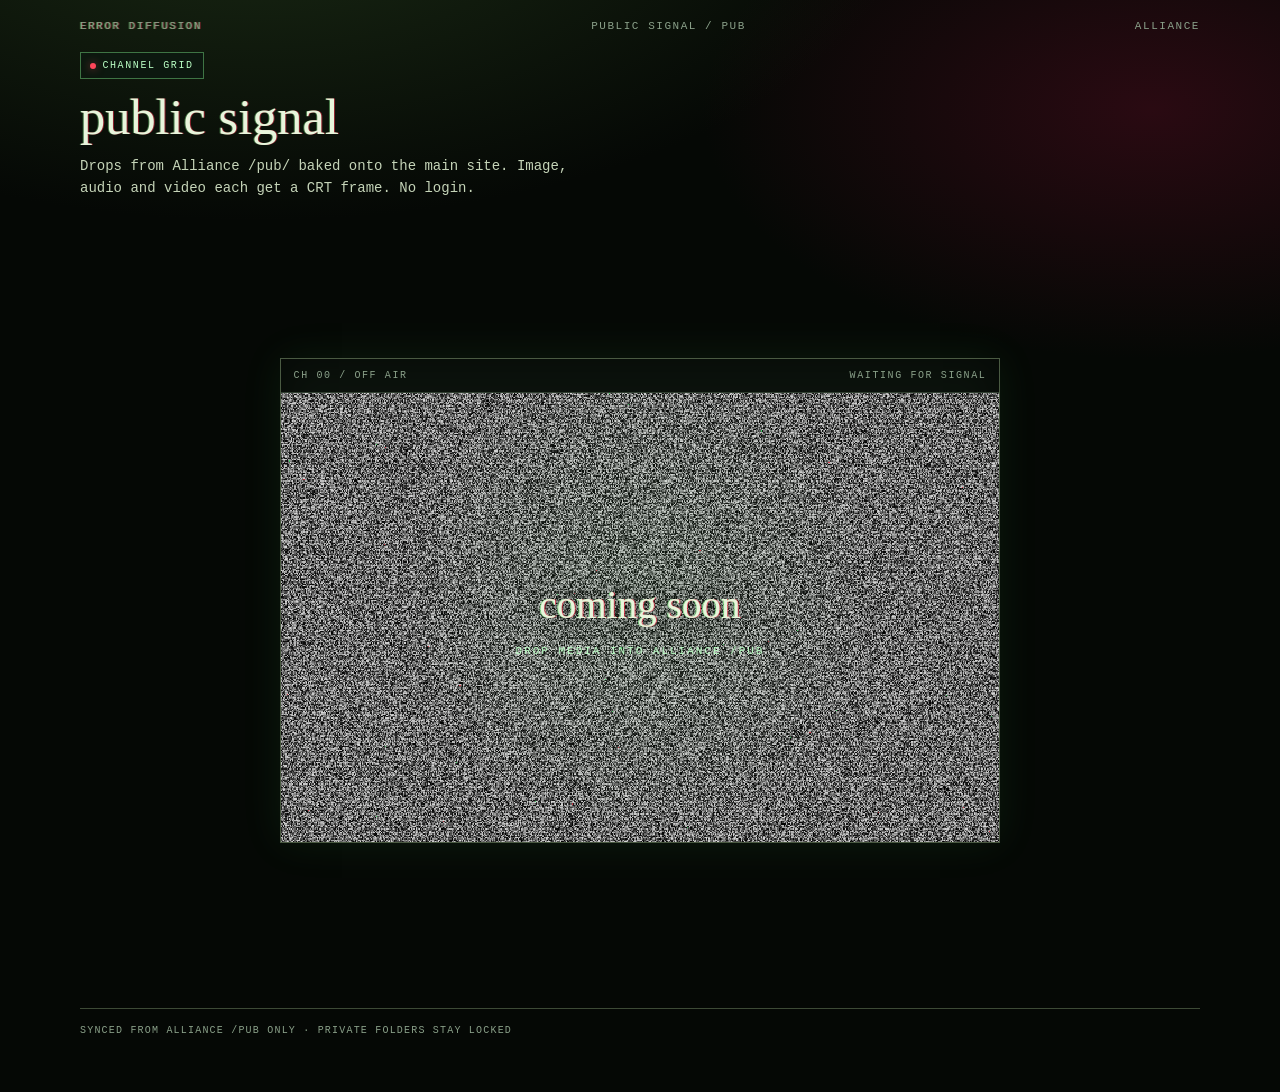
==== public/pub/index.html @ f2b6b057 "Ship public /pub CRT grid with empty-channel static. Alliance drops bake here on a timer; until then" ====
<!doctype html>
<html lang="en">
<head>
  <meta charset="utf-8">
  <meta name="viewport" content="width=device-width, initial-scale=1">
  <meta name="theme-color" content="#050805">
  <title>public signal /pub / Error Diffusion</title>
  <link rel="stylesheet" href="../styles/pub.css?v=20261014-pub1">
</head>
<body>
  <main class="pub-shell">
    <nav class="pub-rail" aria-label="pub navigation">
      <a class="pub-brand" href="/">error diffusion</a>
      <span>public signal / pub</span>
      <a href="https://alliance.errordiffusion.net/">alliance</a>
    </nav>

    <header class="pub-hero">
      <span class="pub-badge"><i aria-hidden="true"></i> channel grid</span>
      <h1>public signal</h1>
      <p>Drops from Alliance <code>/pub/</code> baked onto the main site. Image, audio and video each get a CRT frame. No login.</p>
    </header>

    <section id="pubGrid" class="pub-grid" aria-live="polite"></section>
    <section id="pubEmpty" class="pub-empty" hidden>
      <div class="pub-crt" aria-label="empty channel static">
        <div class="pub-crt-head">
          <span>CH 00 / OFF AIR</span>
          <span>waiting for signal</span>
        </div>
        <div class="pub-crt-glass">
          <canvas class="pub-static" id="pubStatic" width="640" height="360" aria-hidden="true"></canvas>
          <div class="pub-scan" aria-hidden="true"></div>
          <div class="pub-soon">
            <strong>coming soon</strong>
            <span>drop media into alliance /pub</span>
          </div>
        </div>
      </div>
    </section>

    <p class="pub-foot">synced from alliance /pub only · private folders stay locked</p>
  </main>
  <script src="../scripts/pub-channel.js?v=20261014-pub1"></script>
  <script>
    EdiffPub.mountIndex({
      manifestUrl: './manifest.json?v=20261014-pub1',
      grid: document.getElementById('pubGrid'),
      empty: document.getElementById('pubEmpty'),
      staticCanvas: document.getElementById('pubStatic')
    });
  </script>
</body>
</html>
---- public/styles/pub.css ----
:root {
  --pub-ink: #e8f5dc;
  --pub-muted: #8aa089;
  --pub-line: #3d4a36;
  --pub-acid: #8bff94;
  --pub-hot: #ff465a;
  --pub-panel: #0a100b;
  --font-main: "IBM Plex Mono", "Courier New", monospace;
  --font-display: "ED Fraktur", "Cambria Math", serif;
}

* { box-sizing: border-box; }
html, body {
  margin: 0;
  min-height: 100%;
  background:
    radial-gradient(1200px 600px at 20% -10%, #1a2a14 0%, transparent 55%),
    radial-gradient(900px 500px at 90% 10%, #2a0a12 0%, transparent 50%),
    #050805;
  color: var(--pub-ink);
  font: 14px/1.55 var(--font-main);
}

a { color: var(--pub-acid); }
a:hover { color: #e7ff9e; }

.pub-shell {
  width: min(1120px, calc(100% - 2rem));
  margin: 0 auto;
  padding: 1.25rem 0 3rem;
}

.pub-rail {
  display: flex;
  flex-wrap: wrap;
  align-items: center;
  justify-content: space-between;
  gap: 0.75rem 1.25rem;
  margin-bottom: 1.25rem;
  font-size: 11px;
  letter-spacing: 0.14em;
  text-transform: uppercase;
  color: var(--pub-muted);
}

.pub-rail a { text-decoration: none; color: inherit; }
.pub-rail a:hover { color: var(--pub-acid); }
.pub-brand {
  color: var(--pub-acid);
  text-shadow: 1px 0 #ff334f66, -1px 0 #8bff9466;
}

.pub-hero {
  display: grid;
  gap: 0.85rem;
  margin-bottom: 1.5rem;
}

.pub-hero h1 {
  margin: 0;
  font-family: var(--font-display);
  font-size: clamp(2.2rem, 7vw, 3.6rem);
  font-weight: 400;
  line-height: 1.05;
  letter-spacing: 0;
  text-shadow: 1px 0 #ff334f88, -1px 0 #8bff9466;
}

.pub-hero p {
  margin: 0;
  max-width: 38rem;
  color: #c5d4b8;
}

.pub-badge {
  display: inline-flex;
  align-items: center;
  gap: 0.45rem;
  width: fit-content;
  padding: 0.35rem 0.65rem;
  border: 1px solid #8bff9466;
  background: #0c180f;
  color: #baffc4;
  font-size: 10px;
  letter-spacing: 0.16em;
  text-transform: uppercase;
}

.pub-badge i {
  width: 6px;
  height: 6px;
  border-radius: 50%;
  background: var(--pub-hot);
  box-shadow: 0 0 8px #ff465a88;
}

.pub-grid {
  display: grid;
  grid-template-columns: repeat(auto-fill, minmax(220px, 1fr));
  gap: 1rem;
}

.pub-tile {
  display: grid;
  gap: 0.55rem;
  padding: 0.85rem;
  border: 1px solid var(--pub-line);
  background: linear-gradient(180deg, #10180f, #070b08);
  text-decoration: none;
  color: inherit;
  min-height: 180px;
  transition: border-color 180ms ease, box-shadow 180ms ease;
}

.pub-tile:hover {
  border-color: var(--pub-acid);
  box-shadow: 0 0 22px #5aff7833;
}

.pub-tile-screen {
  position: relative;
  aspect-ratio: 16 / 10;
  overflow: hidden;
  border: 3px solid #2a3328;
  border-radius: 8px;
  background: #020403;
  box-shadow: inset 0 0 30px #000, 0 0 0 1px #5aff7818;
}

.pub-tile-screen img,
.pub-tile-screen video {
  width: 100%;
  height: 100%;
  object-fit: cover;
  display: block;
  filter: contrast(1.08) saturate(1.1);
}

.pub-tile-meta {
  display: flex;
  justify-content: space-between;
  gap: 0.5rem;
  font-size: 10px;
  letter-spacing: 0.12em;
  text-transform: uppercase;
  color: var(--pub-muted);
}

.pub-tile-title {
  font-size: 13px;
  line-height: 1.35;
  word-break: break-word;
}

.pub-empty {
  display: grid;
  place-items: center;
  min-height: calc(100svh - 10rem);
}

.pub-crt {
  width: min(720px, 100%);
  border: 1px solid #4a5a42;
  background: #0b120c;
  box-shadow: 0 0 40px #5aff7814, inset 0 0 40px #0008;
}

.pub-crt-head {
  display: flex;
  justify-content: space-between;
  gap: 1rem;
  padding: 0.65rem 0.9rem;
  border-bottom: 1px solid #314031;
  font-size: 10px;
  letter-spacing: 0.16em;
  text-transform: uppercase;
  color: var(--pub-muted);
}

.pub-crt-glass {
  position: relative;
  aspect-ratio: 16 / 10;
  overflow: hidden;
  background: #010201;
}

.pub-static {
  position: absolute;
  inset: 0;
  width: 100%;
  height: 100%;
  opacity: 0.85;
  image-rendering: pixelated;
}

.pub-scan {
  position: absolute;
  inset: 0;
  pointer-events: none;
  background:
    repeating-linear-gradient(
      to bottom,
      transparent 0 2px,
      rgba(0, 0, 0, 0.28) 2px 3px
    );
  mix-blend-mode: multiply;
  opacity: 0.55;
}

.pub-soon {
  position: absolute;
  inset: 0;
  display: grid;
  place-content: center;
  gap: 0.55rem;
  text-align: center;
  padding: 1rem;
  background: radial-gradient(circle at 50% 45%, #8bff9414, transparent 55%);
  z-index: 2;
}

.pub-soon strong {
  font-family: var(--font-display);
  font-size: clamp(1.8rem, 6vw, 2.8rem);
  font-weight: 400;
  letter-spacing: 0;
  text-shadow: 1px 0 #ff334faa, -1px 0 #8bff94aa, 0 0 24px #000;
}

.pub-soon span {
  font-size: 11px;
  letter-spacing: 0.18em;
  text-transform: uppercase;
  color: #baffc4;
}

.pub-channel {
  display: grid;
  gap: 1rem;
}

.pub-stage {
  border: 1px solid #4a5a42;
  background: #0b120c;
}

.pub-stage-glass {
  position: relative;
  min-height: 280px;
  aspect-ratio: 16 / 9;
  overflow: hidden;
  background: #010201;
}

.pub-stage-glass img,
.pub-stage-glass video,
.pub-stage-glass audio {
  width: 100%;
  height: 100%;
  object-fit: contain;
  display: block;
  background: #000;
}

.pub-stage-glass audio {
  height: auto;
  margin-top: 42%;
  padding: 0 1rem;
}

.pub-wave {
  position: absolute;
  left: 0;
  right: 0;
  bottom: 0;
  height: 88px;
  width: 100%;
  pointer-events: none;
  opacity: 0.9;
  mix-blend-mode: screen;
}

.pub-runes {
  display: flex;
  gap: 0.35rem;
  flex-wrap: wrap;
}

.pub-rune {
  width: 28px;
  height: 28px;
  background: url('../assets/dsp-glyphs.png') 0 0 / 300% 200% no-repeat;
  opacity: 0.85;
}

.pub-rune.r1 { background-position: 0 0; }
.pub-rune.r2 { background-position: 50% 0; }
.pub-rune.r3 { background-position: 100% 0; }
.pub-rune.r4 { background-position: 0 100%; }
.pub-rune.r5 { background-position: 50% 100%; }
.pub-rune.r6 { background-position: 100% 100%; }

.pub-foot {
  margin-top: 2rem;
  padding-top: 1rem;
  border-top: 1px solid var(--pub-line);
  font-size: 10px;
  letter-spacing: 0.12em;
  text-transform: uppercase;
  color: var(--pub-muted);
}

@media (max-width: 700px) {
  .pub-shell { width: calc(100% - 1.25rem); }
  .pub-stage-glass { aspect-ratio: 4 / 3; min-height: 220px; }
}

@media (prefers-reduced-motion: reduce) {
  .pub-static { opacity: 0.35; }
}
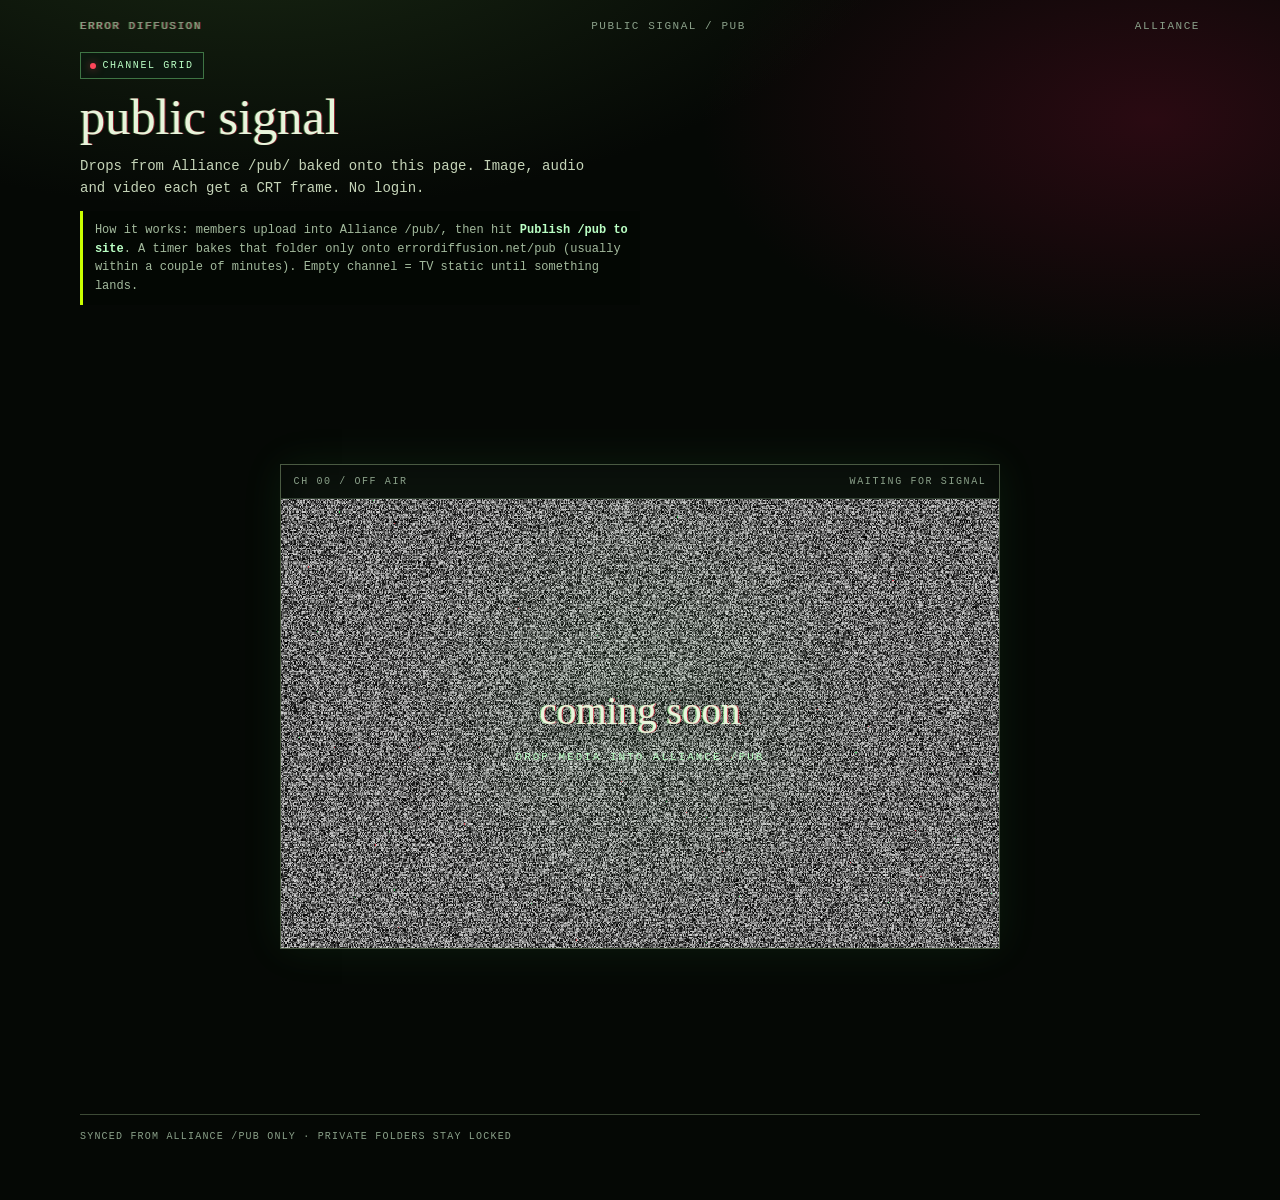
==== commit c902535e: "Explain how /pub bake works on the public channel page. Co-authored-by: Cursor <cursoragent@cursor.c" ====
--- a/public/pub/index.html
+++ b/public/pub/index.html
@@ -5,7 +5,7 @@
   <meta name="viewport" content="width=device-width, initial-scale=1">
   <meta name="theme-color" content="#050805">
   <title>public signal /pub / Error Diffusion</title>
-  <link rel="stylesheet" href="../styles/pub.css?v=20261014-pub1">
+  <link rel="stylesheet" href="../styles/pub.css?v=20261014-pub2">
 </head>
 <body>
   <main class="pub-shell">
@@ -18,7 +18,8 @@
     <header class="pub-hero">
       <span class="pub-badge"><i aria-hidden="true"></i> channel grid</span>
       <h1>public signal</h1>
-      <p>Drops from Alliance <code>/pub/</code> baked onto the main site. Image, audio and video each get a CRT frame. No login.</p>
+      <p>Drops from Alliance <code>/pub/</code> baked onto this page. Image, audio and video each get a CRT frame. No login.</p>
+      <p class="pub-how">How it works: members upload into Alliance <code>/pub/</code>, then hit <b>Publish /pub to site</b>. A timer bakes that folder only onto <code>errordiffusion.net/pub</code> (usually within a couple of minutes). Empty channel = TV static until something lands.</p>
     </header>
 
     <section id="pubGrid" class="pub-grid" aria-live="polite"></section>
@@ -41,10 +42,10 @@
 
     <p class="pub-foot">synced from alliance /pub only · private folders stay locked</p>
   </main>
-  <script src="../scripts/pub-channel.js?v=20261014-pub1"></script>
+  <script src="../scripts/pub-channel.js?v=20261014-pub2"></script>
   <script>
     EdiffPub.mountIndex({
-      manifestUrl: './manifest.json?v=20261014-pub1',
+      manifestUrl: './manifest.json?v=20261014-pub2',
       grid: document.getElementById('pubGrid'),
       empty: document.getElementById('pubEmpty'),
       staticCanvas: document.getElementById('pubStatic')
--- a/public/styles/pub.css
+++ b/public/styles/pub.css
@@ -71,6 +71,18 @@
   max-width: 38rem;
   color: #c5d4b8;
 }
+
+.pub-how {
+  max-width: 40rem !important;
+  padding: 0.7rem 0.85rem;
+  border-left: 3px solid #caff00;
+  background: rgba(2, 6, 3, 0.55);
+  font-size: 12px;
+  line-height: 1.55;
+  color: #a4bb9e !important;
+}
+
+.pub-how b { color: #baffc4; font-weight: 700; }
 
 .pub-badge {
   display: inline-flex;
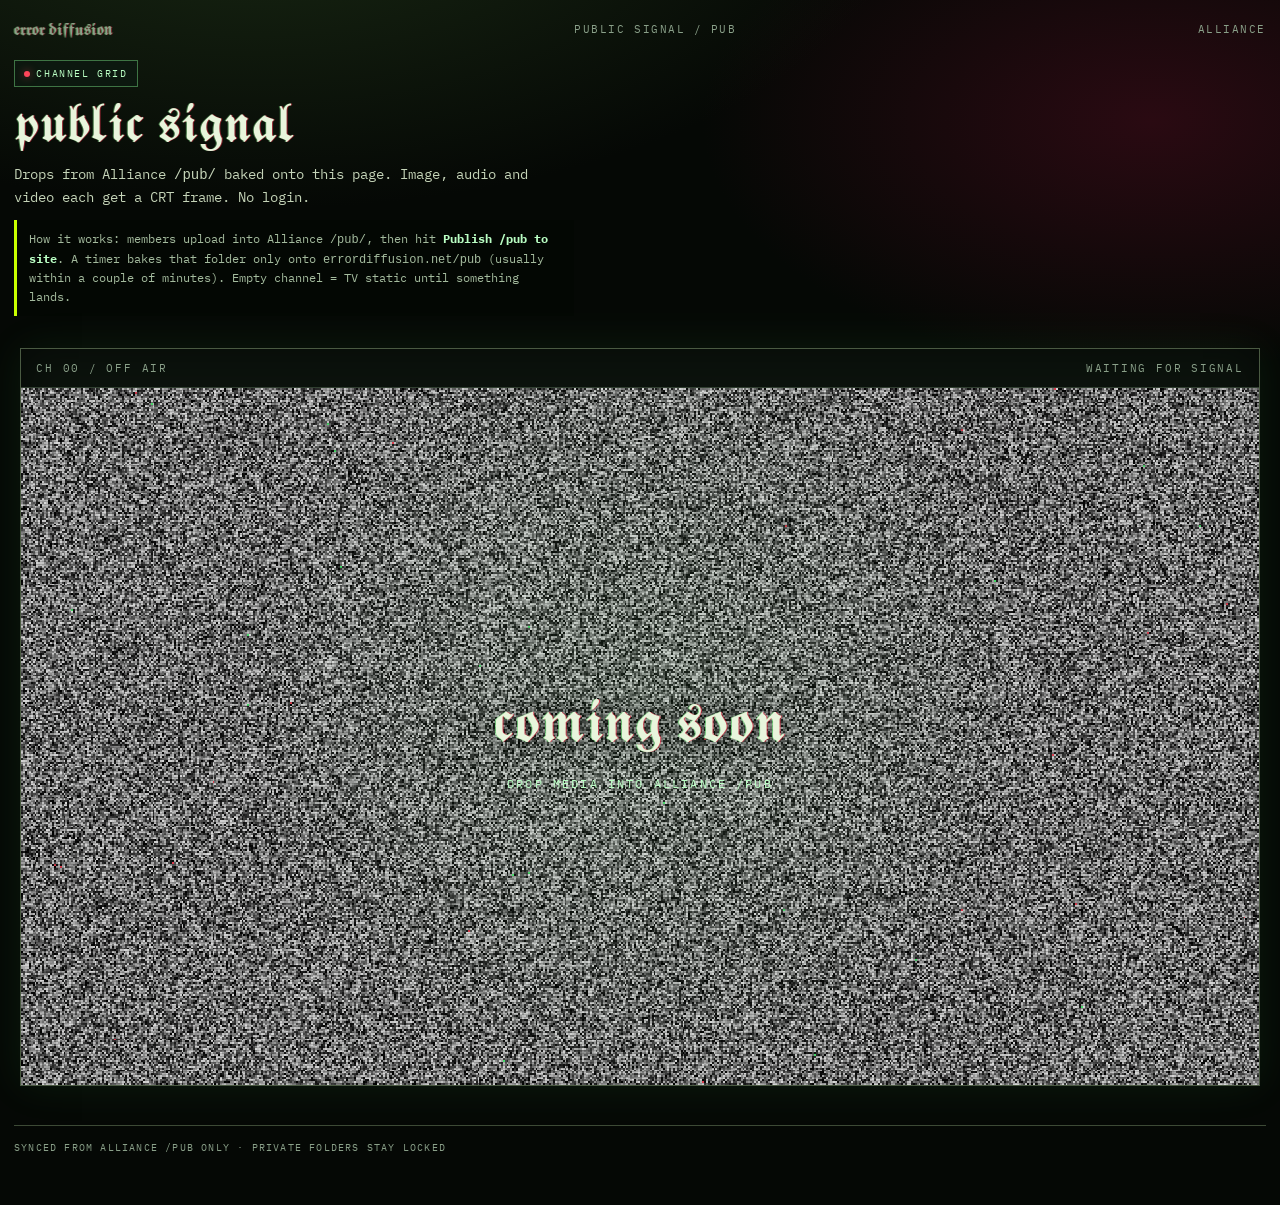
==== commit fc8c74ff: "Load site fonts on /pub CRT frames and enlarge the desktop bezel. Co-authored-by: Cursor <cursoragen" ====
--- a/public/pub/index.html
+++ b/public/pub/index.html
@@ -5,7 +5,10 @@
   <meta name="viewport" content="width=device-width, initial-scale=1">
   <meta name="theme-color" content="#050805">
   <title>public signal /pub / Error Diffusion</title>
-  <link rel="stylesheet" href="../styles/pub.css?v=20261014-pub2">
+  <link rel="preconnect" href="https://fonts.googleapis.com">
+  <link rel="preconnect" href="https://fonts.gstatic.com" crossorigin>
+  <link href="https://fonts.googleapis.com/css2?family=IBM+Plex+Mono:wght@400;600;700&display=swap" rel="stylesheet">
+  <link rel="stylesheet" href="../styles/pub.css?v=20261014-pub3">
 </head>
 <body>
   <main class="pub-shell">
@@ -42,10 +45,10 @@
 
     <p class="pub-foot">synced from alliance /pub only · private folders stay locked</p>
   </main>
-  <script src="../scripts/pub-channel.js?v=20261014-pub2"></script>
+  <script src="../scripts/pub-channel.js?v=20261014-pub3"></script>
   <script>
     EdiffPub.mountIndex({
-      manifestUrl: './manifest.json?v=20261014-pub2',
+      manifestUrl: './manifest.json?v=20261014-pub3',
       grid: document.getElementById('pubGrid'),
       empty: document.getElementById('pubEmpty'),
       staticCanvas: document.getElementById('pubStatic')
--- a/public/styles/pub.css
+++ b/public/styles/pub.css
@@ -1,3 +1,11 @@
+@font-face {
+  font-family: 'ED Fraktur';
+  src: url('../assets/ed-fraktur.woff2') format('woff2');
+  font-weight: 400;
+  font-style: normal;
+  font-display: swap;
+}
+
 :root {
   --pub-ink: #e8f5dc;
   --pub-muted: #8aa089;
@@ -5,7 +13,7 @@
   --pub-acid: #8bff94;
   --pub-hot: #ff465a;
   --pub-panel: #0a100b;
-  --font-main: "IBM Plex Mono", "Courier New", monospace;
+  --font-main: "IBM Plex Mono", ui-monospace, Consolas, monospace;
   --font-display: "ED Fraktur", "Cambria Math", serif;
 }
 
@@ -25,7 +33,7 @@
 a:hover { color: #e7ff9e; }
 
 .pub-shell {
-  width: min(1120px, calc(100% - 2rem));
+  width: min(1400px, calc(100% - 2rem));
   margin: 0 auto;
   padding: 1.25rem 0 3rem;
 }
@@ -46,6 +54,10 @@
 .pub-rail a { text-decoration: none; color: inherit; }
 .pub-rail a:hover { color: var(--pub-acid); }
 .pub-brand {
+  font-family: var(--font-display);
+  font-size: 1.15rem;
+  letter-spacing: 0;
+  text-transform: none;
   color: var(--pub-acid);
   text-shadow: 1px 0 #ff334f66, -1px 0 #8bff9466;
 }
@@ -171,19 +183,21 @@
 }
 
 .pub-crt {
-  width: min(720px, 100%);
+  width: min(1240px, 100%);
   border: 1px solid #4a5a42;
   background: #0b120c;
   box-shadow: 0 0 40px #5aff7814, inset 0 0 40px #0008;
 }
 
-.pub-crt-head {
+.pub-crt-head,
+.pub-stage .pub-crt-head {
   display: flex;
   justify-content: space-between;
   gap: 1rem;
-  padding: 0.65rem 0.9rem;
+  padding: 0.75rem 1.1rem;
   border-bottom: 1px solid #314031;
-  font-size: 10px;
+  font-family: var(--font-main);
+  font-size: 11px;
   letter-spacing: 0.16em;
   text-transform: uppercase;
   color: var(--pub-muted);
@@ -191,7 +205,8 @@
 
 .pub-crt-glass {
   position: relative;
-  aspect-ratio: 16 / 10;
+  aspect-ratio: 16 / 9;
+  min-height: clamp(280px, 52vh, 720px);
   overflow: hidden;
   background: #010201;
 }
@@ -233,14 +248,15 @@
 
 .pub-soon strong {
   font-family: var(--font-display);
-  font-size: clamp(1.8rem, 6vw, 2.8rem);
+  font-size: clamp(2.2rem, 7vw, 4rem);
   font-weight: 400;
   letter-spacing: 0;
   text-shadow: 1px 0 #ff334faa, -1px 0 #8bff94aa, 0 0 24px #000;
 }
 
 .pub-soon span {
-  font-size: 11px;
+  font-family: var(--font-main);
+  font-size: 12px;
   letter-spacing: 0.18em;
   text-transform: uppercase;
   color: #baffc4;
@@ -252,16 +268,19 @@
 }
 
 .pub-stage {
+  width: min(1240px, 100%);
   border: 1px solid #4a5a42;
   background: #0b120c;
+  box-shadow: 0 0 40px #5aff7814, inset 0 0 40px #0008;
 }
 
 .pub-stage-glass {
   position: relative;
-  min-height: 280px;
+  min-height: clamp(320px, 56vh, 760px);
   aspect-ratio: 16 / 9;
   overflow: hidden;
   background: #010201;
+  font-family: var(--font-main);
 }
 
 .pub-stage-glass img,
@@ -324,7 +343,13 @@
 
 @media (max-width: 700px) {
   .pub-shell { width: calc(100% - 1.25rem); }
-  .pub-stage-glass { aspect-ratio: 4 / 3; min-height: 220px; }
+  .pub-crt,
+  .pub-stage { width: 100%; }
+  .pub-crt-glass,
+  .pub-stage-glass {
+    aspect-ratio: 4 / 3;
+    min-height: 220px;
+  }
 }
 
 @media (prefers-reduced-motion: reduce) {
